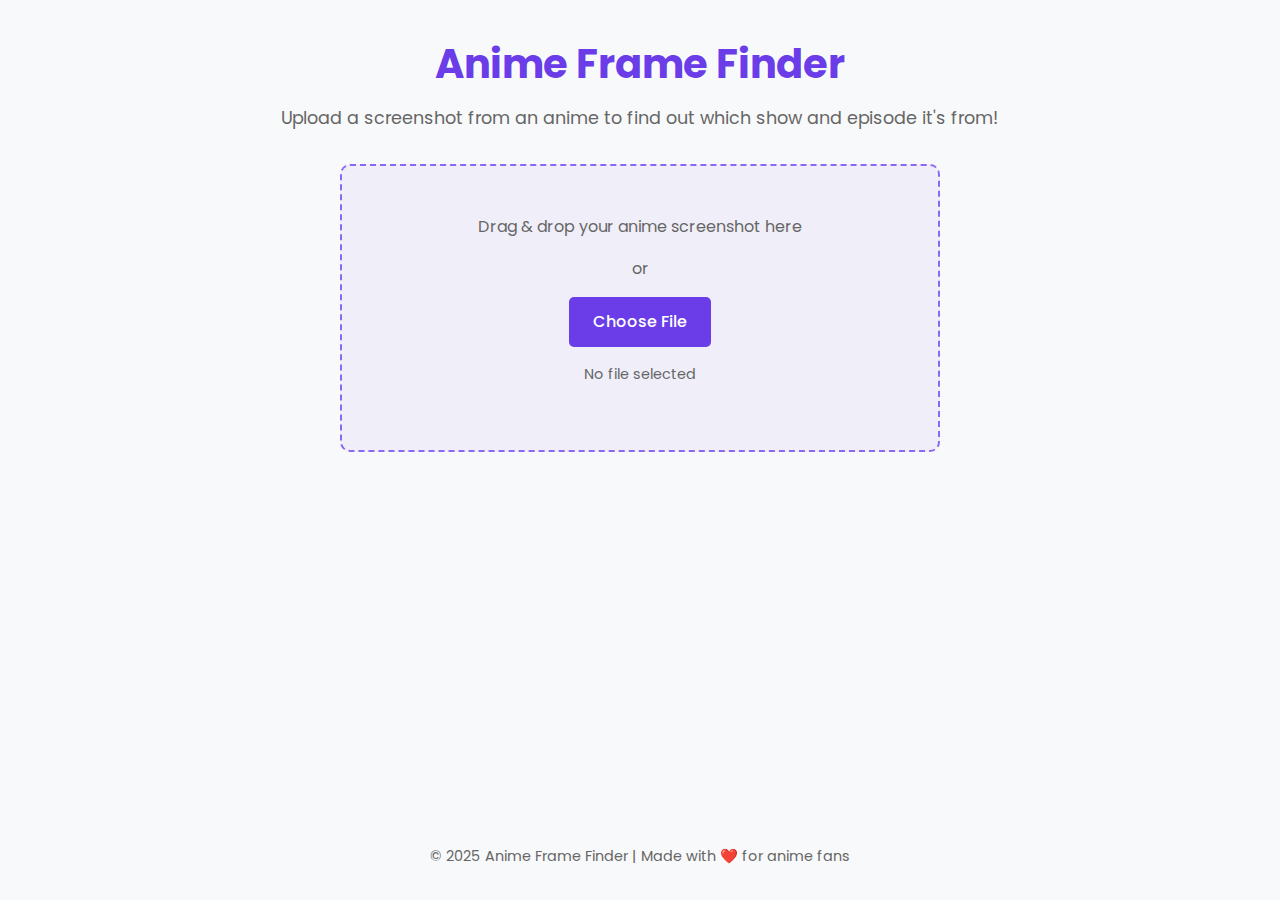
==== results.html @ 805a9c71 "init" ====
<!DOCTYPE html>
<html lang="en">
<head>
  <meta charset="UTF-8">
  <meta name="viewport" content="width=device-width, initial-scale=1.0">
  <title>Results - Anime Frame Finder</title>
  <link rel="stylesheet" href="styles.css">
  <link rel="preconnect" href="https://fonts.googleapis.com">
  <link rel="preconnect" href="https://fonts.gstatic.com" crossorigin>
  <link href="https://fonts.googleapis.com/css2?family=Poppins:wght@400;500;600;700&display=swap" rel="stylesheet">
</head>
<body>
  <div class="container">
    <header>
      <h1>Anime Frame Finder</h1>
      <a href="index.html" class="back-btn">← Upload Another Screenshot</a>
    </header>
    
    <main class="results-main">
      <div class="results-container">
        <div class="results-header">
          <h2>Search Results</h2>
        </div>
        
        <div class="results-content">
          <div class="uploaded-image-container">
            <h3>Your Screenshot</h3>
            <img id="uploaded-image" src="#" alt="Uploaded Screenshot">
          </div>
          
          <div class="anime-info">
            <h3>Anime Information</h3>
            <div class="info-card">
              <div class="info-row">
                <span class="info-label">Title:</span>
                <span id="anime-title" class="info-value">Loading...</span>
              </div>
              <div class="info-row">
                <span class="info-label">Episode:</span>
                <span id="anime-episode" class="info-value">Loading...</span>
              </div>
              <div class="info-row">
                <span class="info-label">Timestamp:</span>
                <span id="anime-timestamp" class="info-value">Loading...</span>
              </div>
              <!-- <div class="info-row">
                <span class="info-label">Season:</span>
                <span id="anime-season" class="info-value">Loading...</span>
              </div> -->
              <div class="info-row">
                <span class="info-label">Confidence:</span>
                <span id="match-confidence" class="info-value">Loading...</span>
              </div>
            </div>
          </div>
          
          <div class="clip-container">
            <h3>Scene Clip</h3>
            <div class="video-container">
              <video id="anime-clip" controls>
                <source src="#" type="video/mp4">
                Your browser does not support the video tag.
              </video>
            </div>
          </div>
          
          <div class="additional-info">
            <h3>Synopsis</h3>
            <p id="anime-synopsis">Loading...</p>
          </div>
        </div>
      </div>
    </main>
    
    <footer>
      <p>© 2025 Anime Frame Finder | Made with ❤️ for anime fans</p>
    </footer>
  </div>
  
  <script src="api.js"></script>
  <script src="results.js"></script>
</body>
</html>
---- styles.css ----
:root {
  --primary-color: #6a3de8;
  --primary-light: #8b68f1;
  --primary-dark: #5429d0;
  --secondary-color: #ff6b6b;
  --text-color: #333333;
  --text-light: #666666;
  --background-color: #f8f9fa;
  --card-color: #ffffff;
  --border-color: #e0e0e0;
  --success-color: #4caf50;
  --error-color: #f44336;
}

* {
  margin: 0;
  padding: 0;
  box-sizing: border-box;
}

body {
  font-family: "Poppins", sans-serif;
  background-color: var(--background-color);
  color: var(--text-color);
  line-height: 1.6;
}

.container {
  max-width: 1200px;
  margin: 0 auto;
  padding: 2rem 1rem;
  min-height: 100vh;
  display: flex;
  flex-direction: column;
}

header {
  text-align: center;
  margin-bottom: 2rem;
}

header h1 {
  font-size: 2.5rem;
  color: var(--primary-color);
  margin-bottom: 0.5rem;
}

header p {
  color: var(--text-light);
  font-size: 1.1rem;
}

main {
  flex: 1;
}

.upload-container {
  max-width: 600px;
  margin: 0 auto;
}

.drop-area {
  border: 2px dashed var(--primary-light);
  border-radius: 10px;
  padding: 3rem 2rem;
  text-align: center;
  background-color: rgba(106, 61, 232, 0.05);
  transition: all 0.3s ease;
  cursor: pointer;
}

.drop-area:hover,
.drop-area.active {
  background-color: rgba(106, 61, 232, 0.1);
  border-color: var(--primary-color);
}

.drop-area p {
  margin-bottom: 1rem;
  color: var(--text-light);
}

.upload-btn {
  display: inline-block;
  background-color: var(--primary-color);
  color: white;
  padding: 0.75rem 1.5rem;
  border-radius: 5px;
  cursor: pointer;
  transition: background-color 0.3s ease;
  font-weight: 500;
}

.upload-btn:hover {
  background-color: var(--primary-dark);
}

.file-info {
  margin-top: 1rem;
  font-size: 0.9rem;
}

.preview-container {
  margin-top: 2rem;
  text-align: center;
}

.preview-container h3 {
  margin-bottom: 1rem;
  color: var(--primary-color);
}

#preview-image {
  max-width: 100%;
  max-height: 400px;
  border-radius: 8px;
  box-shadow: 0 4px 12px rgba(0, 0, 0, 0.1);
}

.preview-actions {
  margin-top: 1.5rem;
  display: flex;
  justify-content: center;
  gap: 1rem;
}

.primary-btn {
  background-color: var(--primary-color);
  color: white;
  border: none;
  padding: 0.75rem 1.5rem;
  border-radius: 5px;
  cursor: pointer;
  transition: background-color 0.3s ease;
  font-weight: 500;
  font-size: 1rem;
}

.primary-btn:hover {
  background-color: var(--primary-dark);
}

.secondary-btn {
  background-color: transparent;
  color: var(--primary-color);
  border: 1px solid var(--primary-color);
  padding: 0.75rem 1.5rem;
  border-radius: 5px;
  cursor: pointer;
  transition: all 0.3s ease;
  font-weight: 500;
  font-size: 1rem;
}

.secondary-btn:hover {
  background-color: rgba(106, 61, 232, 0.1);
}

.loading-container {
  text-align: center;
  margin-top: 2rem;
}

.spinner {
  width: 50px;
  height: 50px;
  border: 5px solid rgba(106, 61, 232, 0.2);
  border-top: 5px solid var(--primary-color);
  border-radius: 50%;
  margin: 0 auto 1rem;
  animation: spin 1s linear infinite;
}

@keyframes spin {
  0% {
    transform: rotate(0deg);
  }
  100% {
    transform: rotate(360deg);
  }
}

footer {
  text-align: center;
  margin-top: 3rem;
  color: var(--text-light);
  font-size: 0.9rem;
}

.hidden {
  display: none;
}

/* Results Page Styles */
.back-btn {
  display: inline-block;
  color: var(--primary-color);
  text-decoration: none;
  margin-top: 0.5rem;
  font-weight: 500;
  transition: color 0.3s ease;
}

.back-btn:hover {
  color: var(--primary-dark);
  text-decoration: underline;
}

.results-main {
  max-width: 900px;
  margin: 0 auto;
}

.results-container {
  background-color: var(--card-color);
  border-radius: 10px;
  box-shadow: 0 4px 12px rgba(0, 0, 0, 0.08);
  overflow: hidden;
}

.results-header {
  background-color: var(--primary-color);
  color: white;
  padding: 1.5rem;
  text-align: center;
}

.results-header h2 {
  font-size: 1.8rem;
  font-weight: 600;
}

.results-content {
  padding: 2rem;
  display: grid;
  grid-template-columns: 1fr;
  gap: 2rem;
}

@media (min-width: 768px) {
  .results-content {
    grid-template-columns: 1fr 1fr;
  }

  .clip-container,
  .additional-info {
    grid-column: span 2;
  }
}

.uploaded-image-container,
.anime-info,
.clip-container,
.additional-info {
  background-color: var(--card-color);
  border-radius: 8px;
  padding: 1.5rem;
  box-shadow: 0 2px 8px rgba(0, 0, 0, 0.05);
}

.uploaded-image-container h3,
.anime-info h3,
.clip-container h3,
.additional-info h3 {
  color: var(--primary-color);
  margin-bottom: 1rem;
  font-size: 1.3rem;
}

#uploaded-image {
  max-width: 100%;
  border-radius: 6px;
  box-shadow: 0 2px 8px rgba(0, 0, 0, 0.1);
}

.info-card {
  background-color: var(--background-color);
  border-radius: 6px;
  padding: 1rem;
}

.info-row {
  display: flex;
  margin-bottom: 0.75rem;
  border-bottom: 1px solid var(--border-color);
  padding-bottom: 0.75rem;
}


.info-row:last-child {
  margin-bottom: 0;
  border-bottom: none;
  padding-bottom: 0;
}

#anime-timestamp {
  /* text-align: center; */
}

.info-label {
  font-weight: 600;
  min-width: 100px;
}

.info-value {
  flex: 1;
  text-align: center;
}

.video-container {
  position: relative;
  padding-bottom: 56.25%; /* 16:9 Aspect Ratio */
  height: 0;
  overflow: hidden;
  border-radius: 8px;
  box-shadow: 0 4px 12px rgba(0, 0, 0, 0.1);
}

.video-container video {
  position: absolute;
  top: 0;
  left: 0;
  width: 100%;
  height: 100%;
  background-color: #000;
}

#anime-synopsis {
  line-height: 1.8;
  color: var(--text-light);
}

@media (max-width: 768px) {
  header h1 {
    font-size: 2rem;
  }

  .drop-area {
    padding: 2rem 1rem;
  }

  .results-content {
    padding: 1.5rem;
    gap: 1.5rem;
  }
}

.high-confidence {
  color: green
}
.medium-confidence {
  color: orange
}
.low-confidence {
  color: red
}
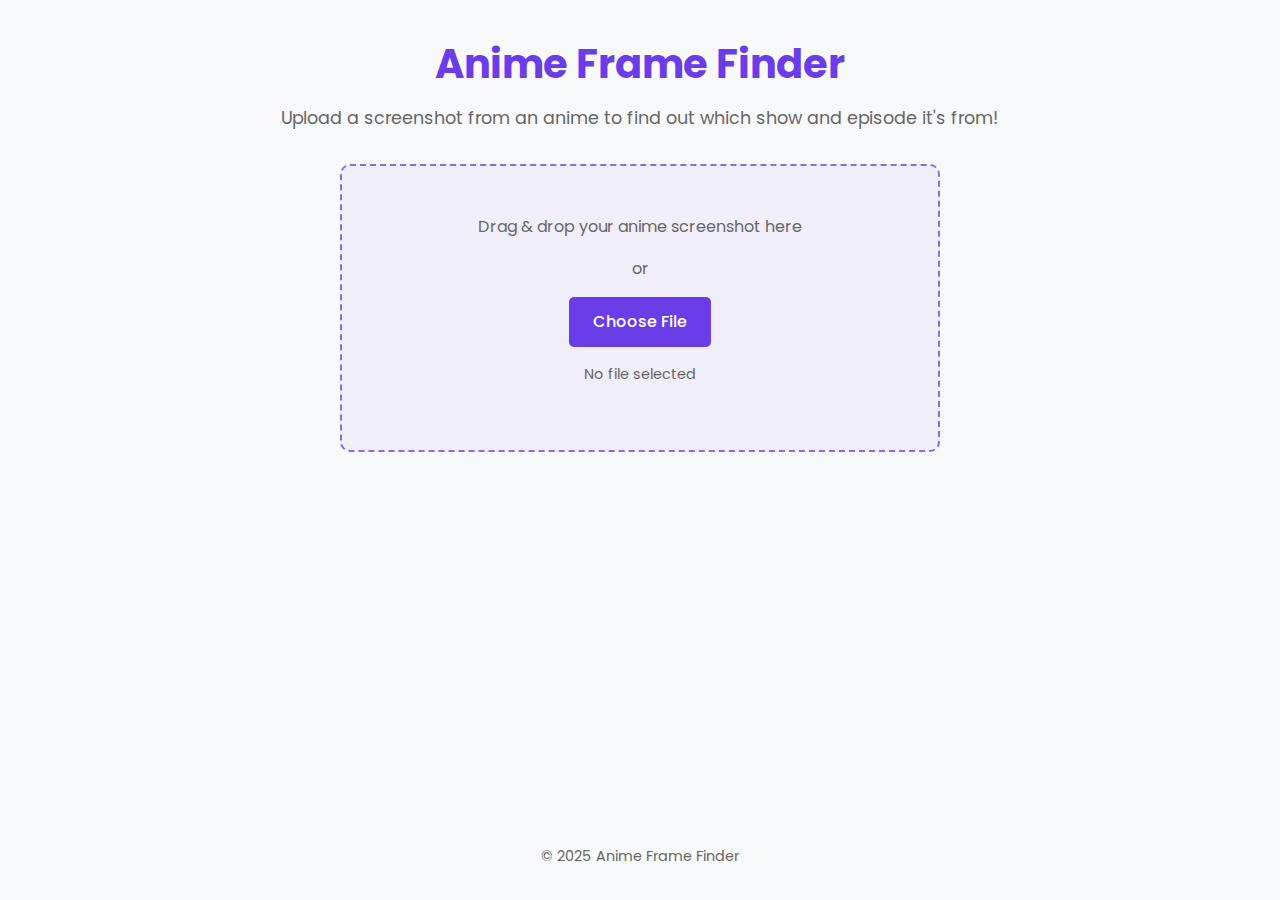
==== commit 0ea956d0: "bug fixes" ====
--- a/results.html
+++ b/results.html
@@ -24,8 +24,8 @@
         
         <div class="results-content">
           <div class="uploaded-image-container">
-            <h3>Your Screenshot</h3>
-            <img id="uploaded-image" src="#" alt="Uploaded Screenshot">
+            <h3>Closest Match</h3>
+            <img id="uploaded-image" src="images/placeholder.png" alt="Uploaded Screenshot">
           </div>
           
           <div class="anime-info">
@@ -65,19 +65,22 @@
           </div>
           
           <div class="additional-info">
-            <h3>Synopsis</h3>
-            <p id="anime-synopsis">Loading...</p>
+            <img class="banner" src="#" alt="">
+            <div>
+              <h3>Synopsis</h3>
+              <p id="anime-synopsis">Loading...</p>
+            </div>
           </div>
         </div>
       </div>
     </main>
     
     <footer>
-      <p>© 2025 Anime Frame Finder | Made with ❤️ for anime fans</p>
+      <p>© 2025 Anime Frame Finder</p>
     </footer>
   </div>
   
-  <script src="api.js"></script>
+  <!-- <script src="api.js"></script> -->
   <script src="results.js"></script>
 </body>
 </html>
--- a/styles.css
+++ b/styles.css
@@ -37,6 +37,10 @@
 header {
   text-align: center;
   margin-bottom: 2rem;
+  width: 100%;
+  max-width: 900px;
+  margin-left: auto;
+  margin-right: auto;
 }
 
 header h1 {
@@ -199,6 +203,11 @@
   margin-top: 0.5rem;
   font-weight: 500;
   transition: color 0.3s ease;
+
+  text-align: start;
+  padding: 0 12px;
+
+  /* margin: 0 auto; */
 }
 
 .back-btn:hover {
@@ -293,9 +302,6 @@
   padding-bottom: 0;
 }
 
-#anime-timestamp {
-  /* text-align: center; */
-}
 
 .info-label {
   font-weight: 600;
@@ -353,4 +359,27 @@
 }
 .low-confidence {
   color: red
+}
+
+.banner {
+  border-radius: 8px;
+  align-self: center;
+}
+
+.additional-info {
+  display: grid;
+  grid-template-columns: 1fr 1fr 1fr;
+  gap: 20px;
+}
+
+@media (max-width: 768px) {
+  .additional-info {
+    display: flex;
+    flex-direction: column;
+    /* grid-template-columns: 1fr 1fr 1fr; */
+  }
+}
+
+.additional-info > div {
+  grid-column: span 2;
 }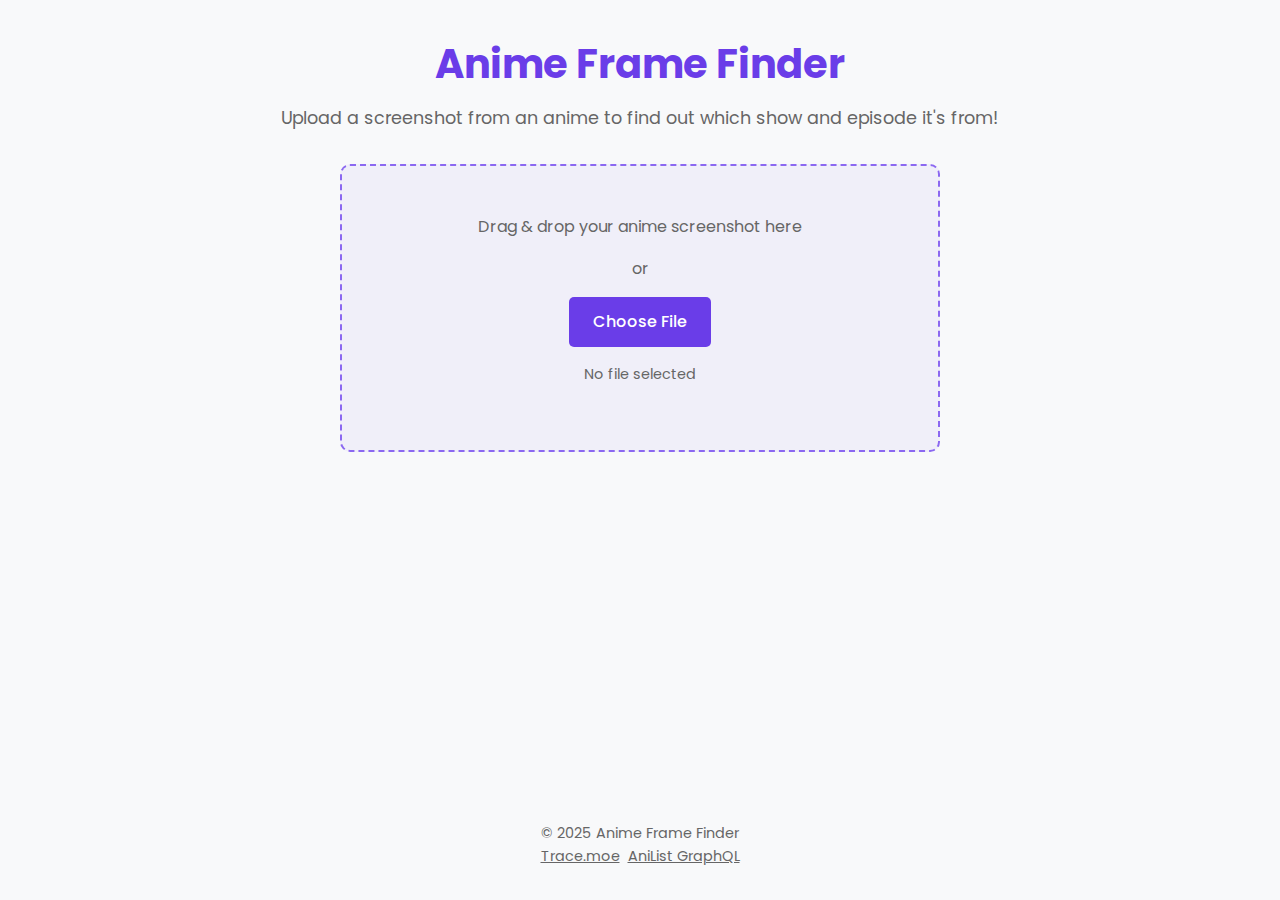
==== commit 04bcdd96: "commit for ." ====
--- a/results.html
+++ b/results.html
@@ -13,7 +13,7 @@
   <div class="container">
     <header>
       <h1>Anime Frame Finder</h1>
-      <a href="index.html" class="back-btn">← Upload Another Screenshot</a>
+      <a href="/" class="back-btn">← Upload Another Screenshot</a>
     </header>
     
     <main class="results-main">
@@ -24,7 +24,7 @@
         
         <div class="results-content">
           <div class="uploaded-image-container">
-            <h3>Closest Match</h3>
+            <h3>Your Screenshot</h3>
             <img id="uploaded-image" src="images/placeholder.png" alt="Uploaded Screenshot">
           </div>
           
@@ -77,10 +77,11 @@
     
     <footer>
       <p>© 2025 Anime Frame Finder</p>
+      <a class="foot-link" href="https://soruly.github.io/trace.moe-api/">Trace.moe</a>
+      <a class="foot-link" href="https://anilist.gitbook.io/anilist-apiv2/">AniList GraphQL</a>
     </footer>
   </div>
   
-  <!-- <script src="api.js"></script> -->
   <script src="results.js"></script>
 </body>
 </html>
--- a/styles.css
+++ b/styles.css
@@ -382,4 +382,10 @@
 
 .additional-info > div {
   grid-column: span 2;
+}
+
+
+.foot-link {
+  color: inherit;
+  padding: 0 2px;
 }